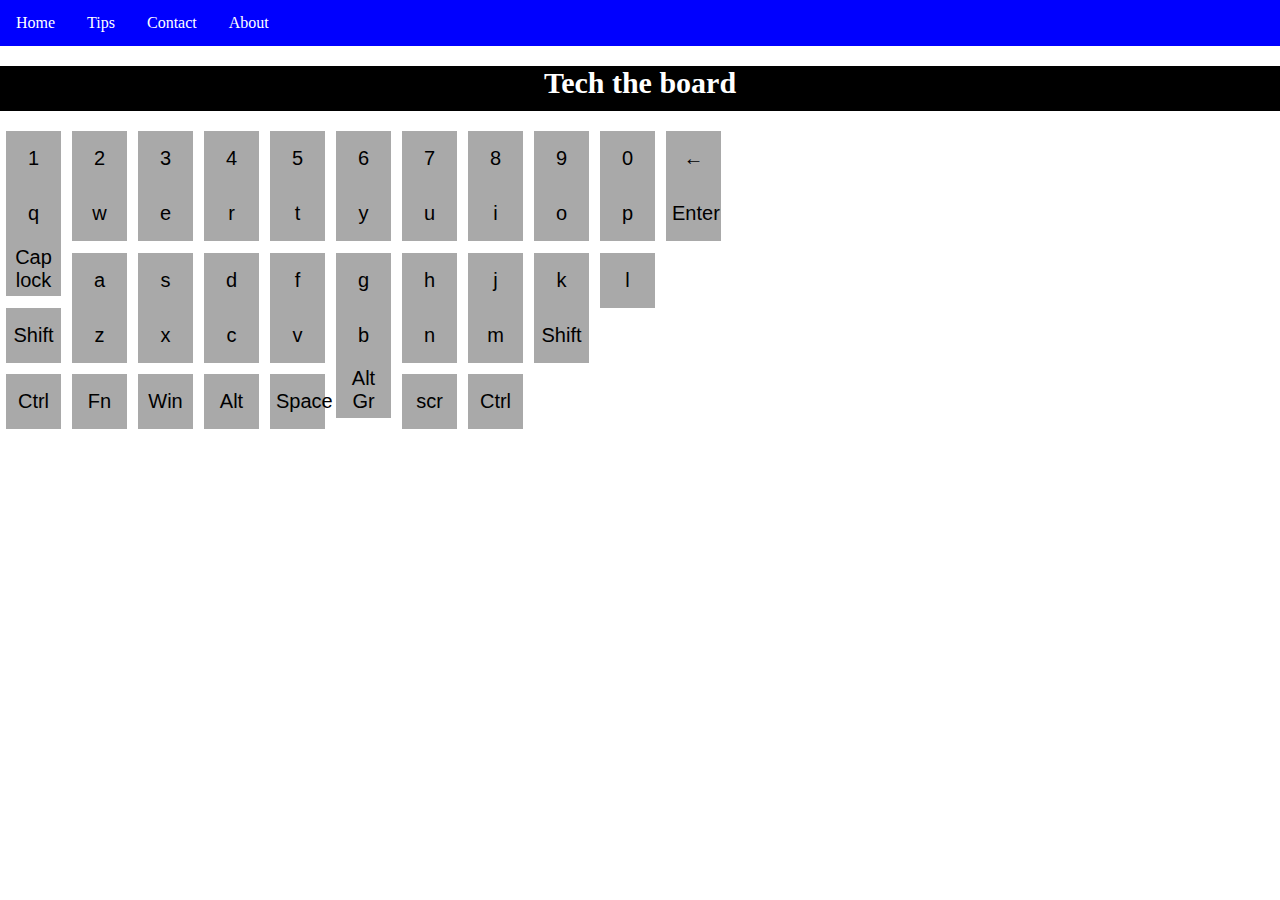
==== index.html @ a7e87354 "add" ====
<!DOCTYPE html>
<html lang="en">
<head>
  <meta charset="UTF-8">
  <title>Tech the keys</title>
  <link rel="stylesheet" href="tech%20the%20board.css">
  <script src="tech%20the%20board.js"></script>

</head>
<body>

<ul>
  <li><a href="#section1">Home</a></li>
  <li><a href="tips">Tips</a></li>
  <li><a href="contact">Contact</a></li>
  <li><a href="about">About</a></li>
</ul>

<h1>Tech the board</h1>

<div class="keyboard">
  <div class="row-1">
    <button>1</button>
    <button>2</button>
    <button>3</button>
    <button>4</button>
    <button>5</button>
    <button>6</button>
    <button>7</button>
    <button>8</button>
    <button>9</button>
    <button>0</button>
    <button class="delete">&#8592</button>
  </div>
  <div class="row-2">
    <button>q</button>
    <button>w</button>
    <button>e</button>
    <button>r</button>
    <button>t</button>
    <button>y</button>
    <button>u</button>
    <button>i</button>
    <button>o</button>
    <button>p</button>
    <button class="Enter">Enter</button>
  </div>
  <div class="row-3">
    <button class="Cap Lock">Cap lock</button>
    <button>a</button>
    <button>s</button>
    <button>d</button>
    <button>f</button>
    <button>g</button>
    <button>h</button>
    <button>j</button>
    <button>k</button>
    <button>l</button>
  </div>
  <div class="row-4">
    <button class="Shift1">Shift</button>
    <button>z</button>
    <button>x</button>
    <button>c</button>
    <button>v</button>
    <button>b</button>
    <button>n</button>
    <button>m</button>
    <button class="Shift1">Shift</button>
  </div>
  <div class="row-4">
    <button class="Ctrl">Ctrl</button>
    <button>Fn</button>
    <button>Win</button>
    <button>Alt</button>
    <button class="Space">Space</button>
    <button>Alt Gr </button>
    <button>scr</button>
    <button>Ctrl</button>
  </div>


</div>



</body>
</html>
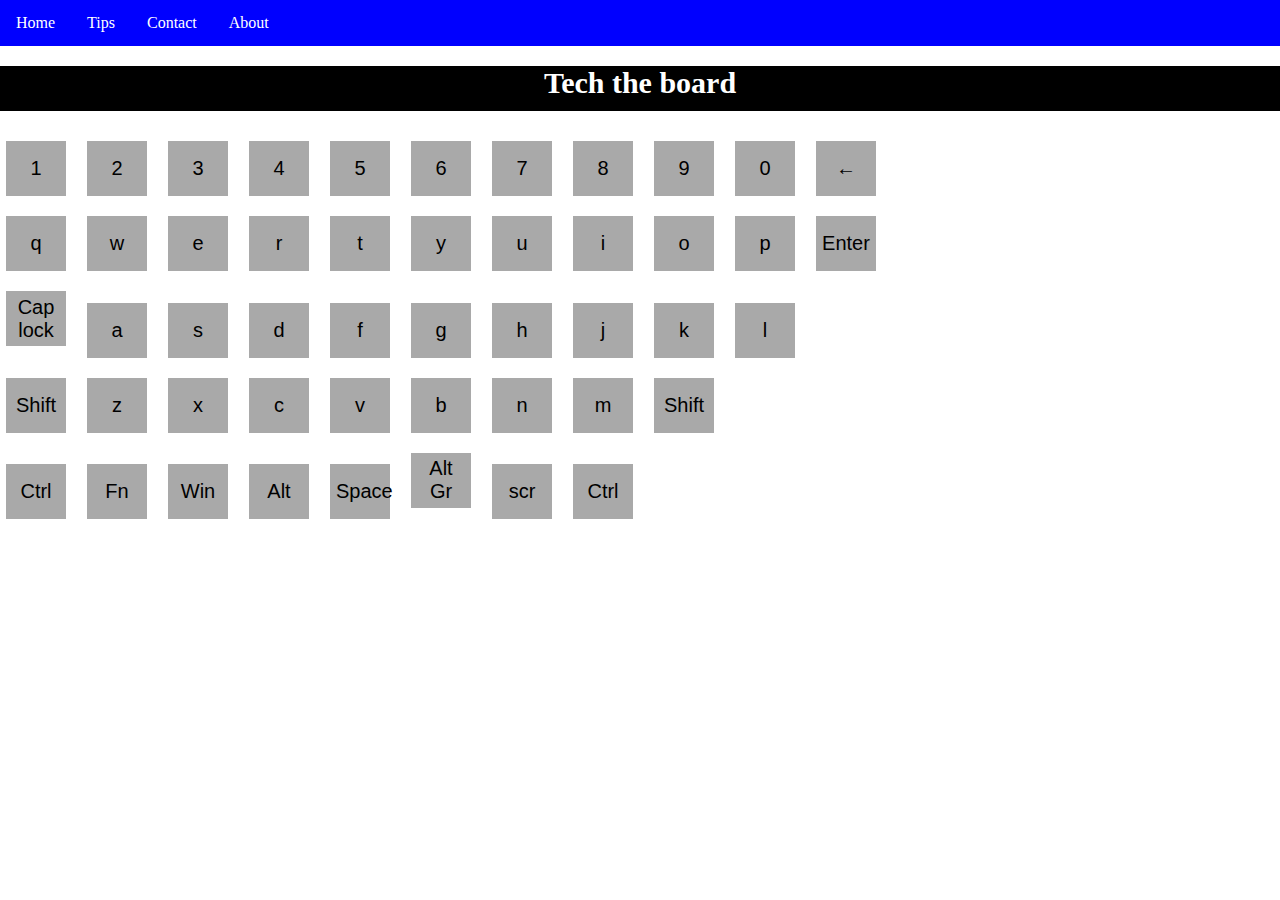
==== commit fcd6aa0b: "cap lock" ====
--- a/index.html
+++ b/index.html
@@ -68,7 +68,7 @@
     <button>m</button>
     <button class="Shift1">Shift</button>
   </div>
-  <div class="row-4">
+  <div class="row-5">
     <button class="Ctrl">Ctrl</button>
     <button>Fn</button>
     <button>Win</button>
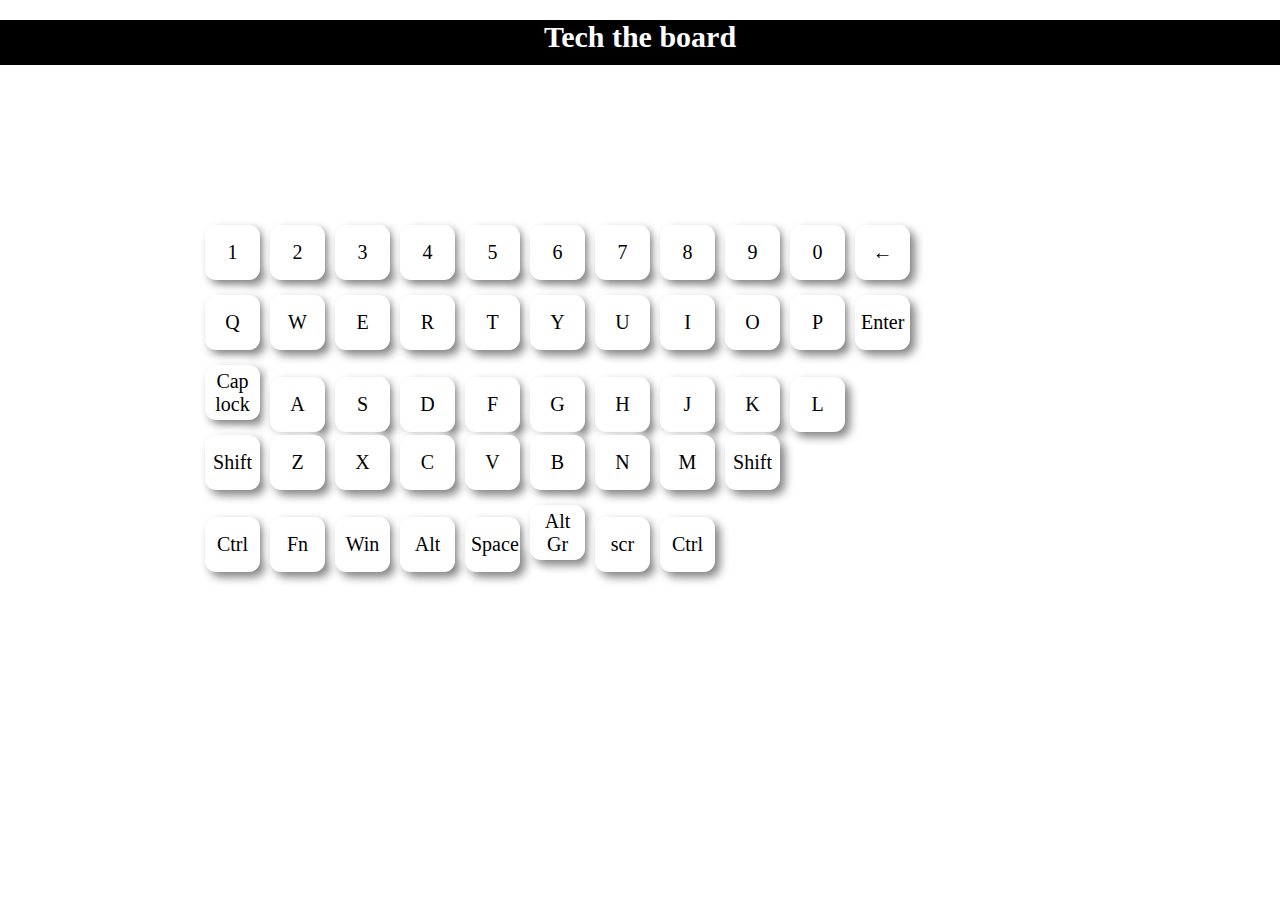
==== commit b3b60b59: "radius" ====
--- a/index.html
+++ b/index.html
@@ -9,17 +9,11 @@
 </head>
 <body>
 
-<ul>
-  <li><a href="#section1">Home</a></li>
-  <li><a href="tips">Tips</a></li>
-  <li><a href="contact">Contact</a></li>
-  <li><a href="about">About</a></li>
-</ul>
 
 <h1>Tech the board</h1>
 
 <div class="keyboard">
-  <div class="row-1">
+  <div class="row one">
     <button>1</button>
     <button>2</button>
     <button>3</button>
@@ -32,43 +26,43 @@
     <button>0</button>
     <button class="delete">&#8592</button>
   </div>
-  <div class="row-2">
-    <button>q</button>
-    <button>w</button>
-    <button>e</button>
-    <button>r</button>
-    <button>t</button>
-    <button>y</button>
-    <button>u</button>
-    <button>i</button>
-    <button>o</button>
-    <button>p</button>
+  <div class="row two">
+    <button>Q</button>
+    <button>W</button>
+    <button>E</button>
+    <button>R</button>
+    <button>T</button>
+    <button>Y</button>
+    <button>U</U></button>
+    <button>I</button>
+    <button>O</button>
+    <button>P</button>
     <button class="Enter">Enter</button>
   </div>
-  <div class="row-3">
+  <div class="row three">
     <button class="Cap Lock">Cap lock</button>
-    <button>a</button>
-    <button>s</button>
-    <button>d</button>
-    <button>f</button>
-    <button>g</button>
-    <button>h</button>
-    <button>j</button>
-    <button>k</button>
-    <button>l</button>
+    <button>A</button>
+    <button>S</button>
+    <button>D</button>
+    <button>F</button>
+    <button>G</button>
+    <button>H</button>
+    <button>J</button>
+    <button>K</button>
+    <button>L</button>
   </div>
-  <div class="row-4">
-    <button class="Shift1">Shift</button>
-    <button>z</button>
-    <button>x</button>
-    <button>c</button>
-    <button>v</button>
-    <button>b</button>
-    <button>n</button>
-    <button>m</button>
-    <button class="Shift1">Shift</button>
+  <div class="row four">
+    <button>Shift</button>
+    <button>Z</button>
+    <button>X</button>
+    <button>C</button>
+    <button>V</button>
+    <button>B</button>
+    <button>N</button>
+    <button>M</button>
+    <button>Shift</button>
   </div>
-  <div class="row-5">
+  <div class="row five">
     <button class="Ctrl">Ctrl</button>
     <button>Fn</button>
     <button>Win</button>
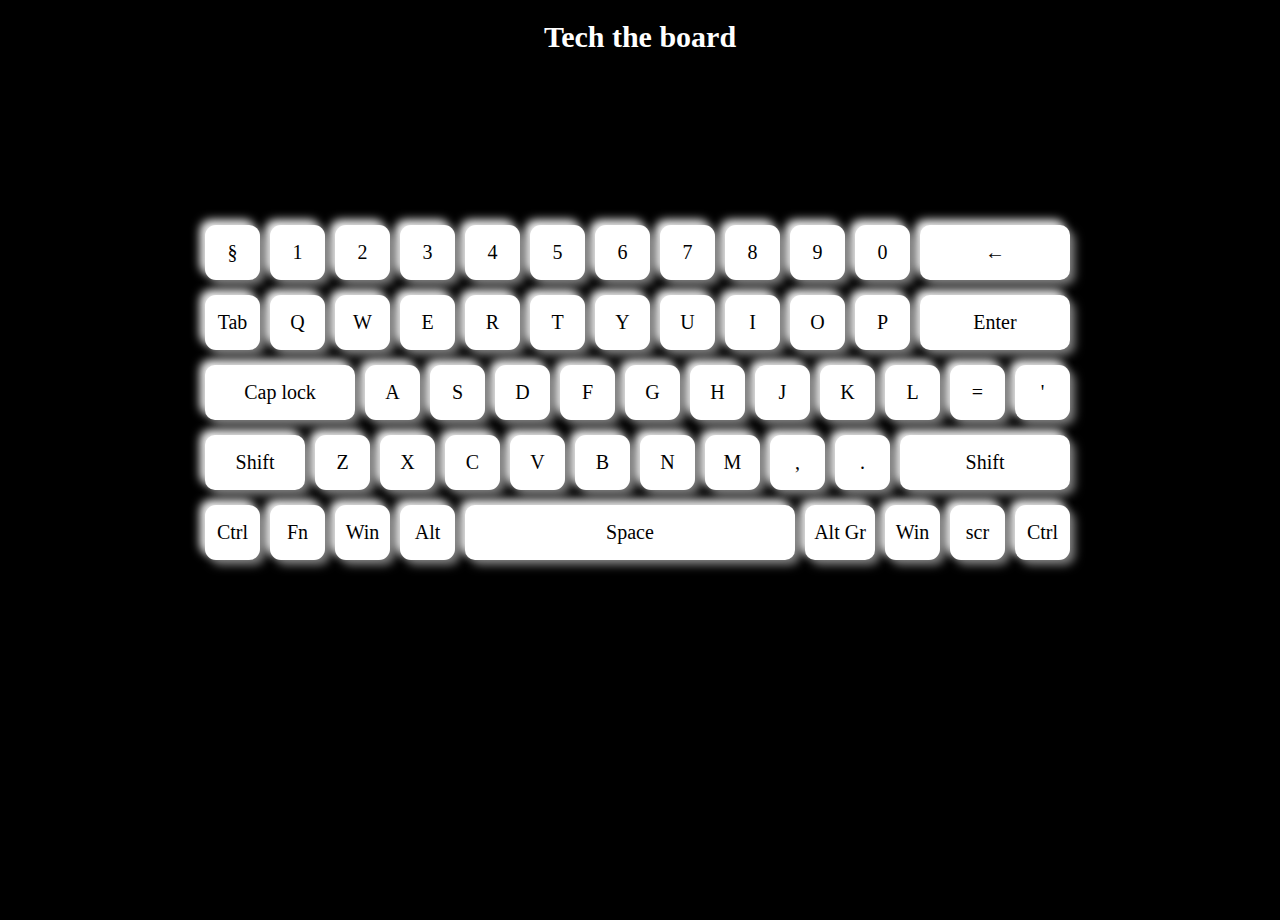
==== commit d4cb7304: "almost done" ====
--- a/index.html
+++ b/index.html
@@ -14,6 +14,7 @@
 
 <div class="keyboard">
   <div class="row one">
+    <button>§</button>
     <button>1</button>
     <button>2</button>
     <button>3</button>
@@ -27,6 +28,7 @@
     <button class="delete">&#8592</button>
   </div>
   <div class="row two">
+    <button class="Tab">Tab</button>
     <button>Q</button>
     <button>W</button>
     <button>E</button>
@@ -37,10 +39,10 @@
     <button>I</button>
     <button>O</button>
     <button>P</button>
-    <button class="Enter">Enter</button>
+    <button class="enter">Enter</button>
   </div>
   <div class="row three">
-    <button class="Cap Lock">Cap lock</button>
+    <button class="caplock">Cap lock</button>
     <button>A</button>
     <button>S</button>
     <button>D</button>
@@ -50,9 +52,11 @@
     <button>J</button>
     <button>K</button>
     <button>L</button>
+    <button>=</button>
+    <button>'</button>
   </div>
   <div class="row four">
-    <button>Shift</button>
+    <button class="shift">Shift</button>
     <button>Z</button>
     <button>X</button>
     <button>C</button>
@@ -60,7 +64,9 @@
     <button>B</button>
     <button>N</button>
     <button>M</button>
-    <button>Shift</button>
+    <button>,</button>
+    <button>.</button>
+    <button class="shift1">Shift</button>
   </div>
   <div class="row five">
     <button class="Ctrl">Ctrl</button>
@@ -68,7 +74,8 @@
     <button>Win</button>
     <button>Alt</button>
     <button class="Space">Space</button>
-    <button>Alt Gr </button>
+    <button class="alt">Alt Gr</button>
+    <button>Win</button>
     <button>scr</button>
     <button>Ctrl</button>
   </div>
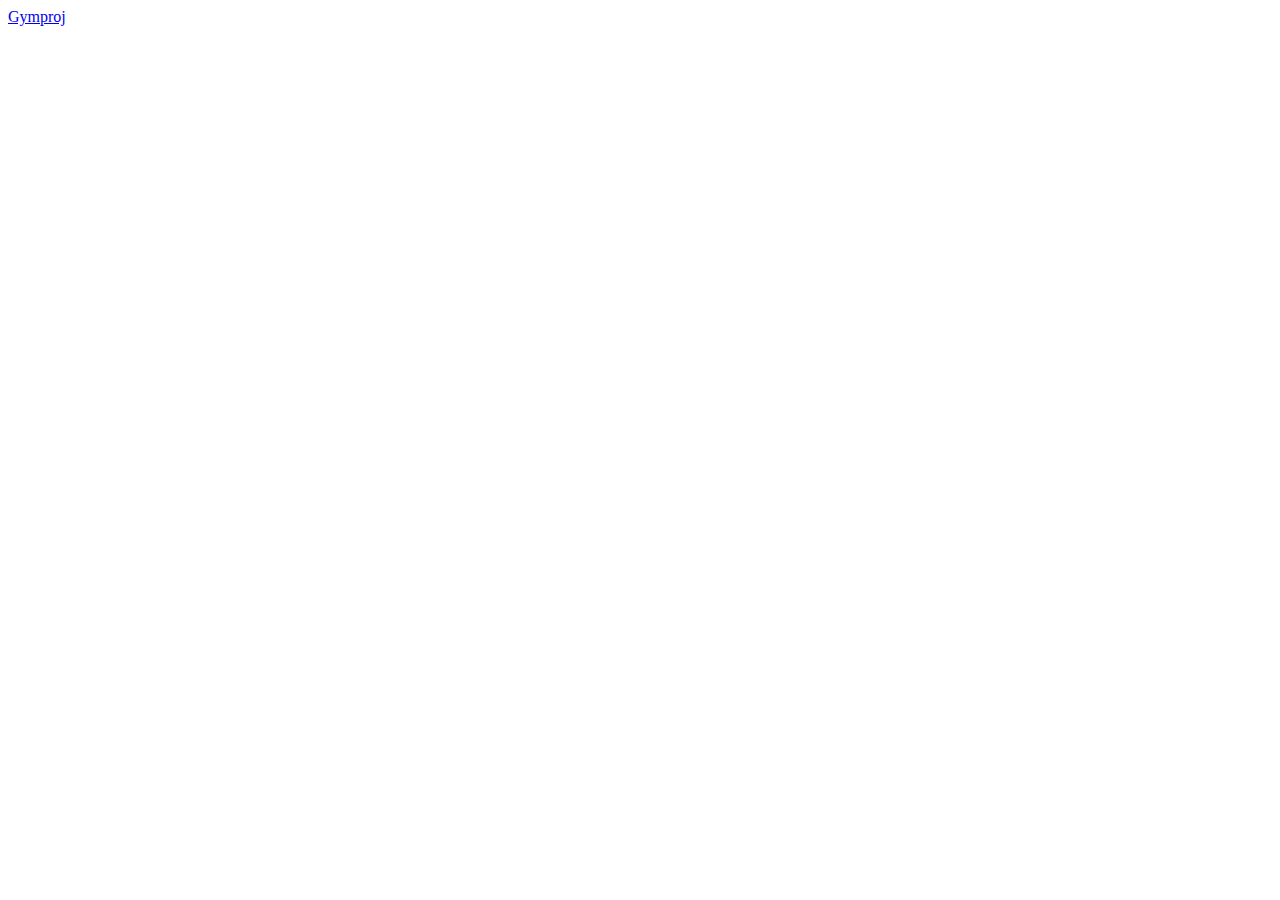
==== commit 8a70eb16: "gymprojekt" ====
--- a/index.html
+++ b/index.html
@@ -1,89 +1,12 @@
 <!DOCTYPE html>
 <html lang="en">
 <head>
-  <meta charset="UTF-8">
-  <title>Tech the keys</title>
-  <link rel="stylesheet" href="tech%20the%20board.css">
-  <script src="tech%20the%20board.js"></script>
-
+    <meta charset="UTF-8">
+    <meta http-equiv="X-UA-Compatible" content="IE=edge">
+    <meta name="viewport" content="width=device-width, initial-scale=1.0">
+    <title>Document</title>
 </head>
 <body>
-
-
-<h1>Tech the board</h1>
-
-<div class="keyboard">
-  <div class="row one">
-    <button>§</button>
-    <button>1</button>
-    <button>2</button>
-    <button>3</button>
-    <button>4</button>
-    <button>5</button>
-    <button>6</button>
-    <button>7</button>
-    <button>8</button>
-    <button>9</button>
-    <button>0</button>
-    <button class="delete">&#8592</button>
-  </div>
-  <div class="row two">
-    <button class="Tab">Tab</button>
-    <button>Q</button>
-    <button>W</button>
-    <button>E</button>
-    <button>R</button>
-    <button>T</button>
-    <button>Y</button>
-    <button>U</U></button>
-    <button>I</button>
-    <button>O</button>
-    <button>P</button>
-    <button class="enter">Enter</button>
-  </div>
-  <div class="row three">
-    <button class="caplock">Cap lock</button>
-    <button>A</button>
-    <button>S</button>
-    <button>D</button>
-    <button>F</button>
-    <button>G</button>
-    <button>H</button>
-    <button>J</button>
-    <button>K</button>
-    <button>L</button>
-    <button>=</button>
-    <button>'</button>
-  </div>
-  <div class="row four">
-    <button class="shift">Shift</button>
-    <button>Z</button>
-    <button>X</button>
-    <button>C</button>
-    <button>V</button>
-    <button>B</button>
-    <button>N</button>
-    <button>M</button>
-    <button>,</button>
-    <button>.</button>
-    <button class="shift1">Shift</button>
-  </div>
-  <div class="row five">
-    <button class="Ctrl">Ctrl</button>
-    <button>Fn</button>
-    <button>Win</button>
-    <button>Alt</button>
-    <button class="Space">Space</button>
-    <button class="alt">Alt Gr</button>
-    <button>Win</button>
-    <button>scr</button>
-    <button>Ctrl</button>
-  </div>
-
-
-</div>
-
-
-
+    <a href="gymprojekt/gymproject.html" target="_blank" rel="noopener noreferrer">Gymproj</a>
 </body>
 </html>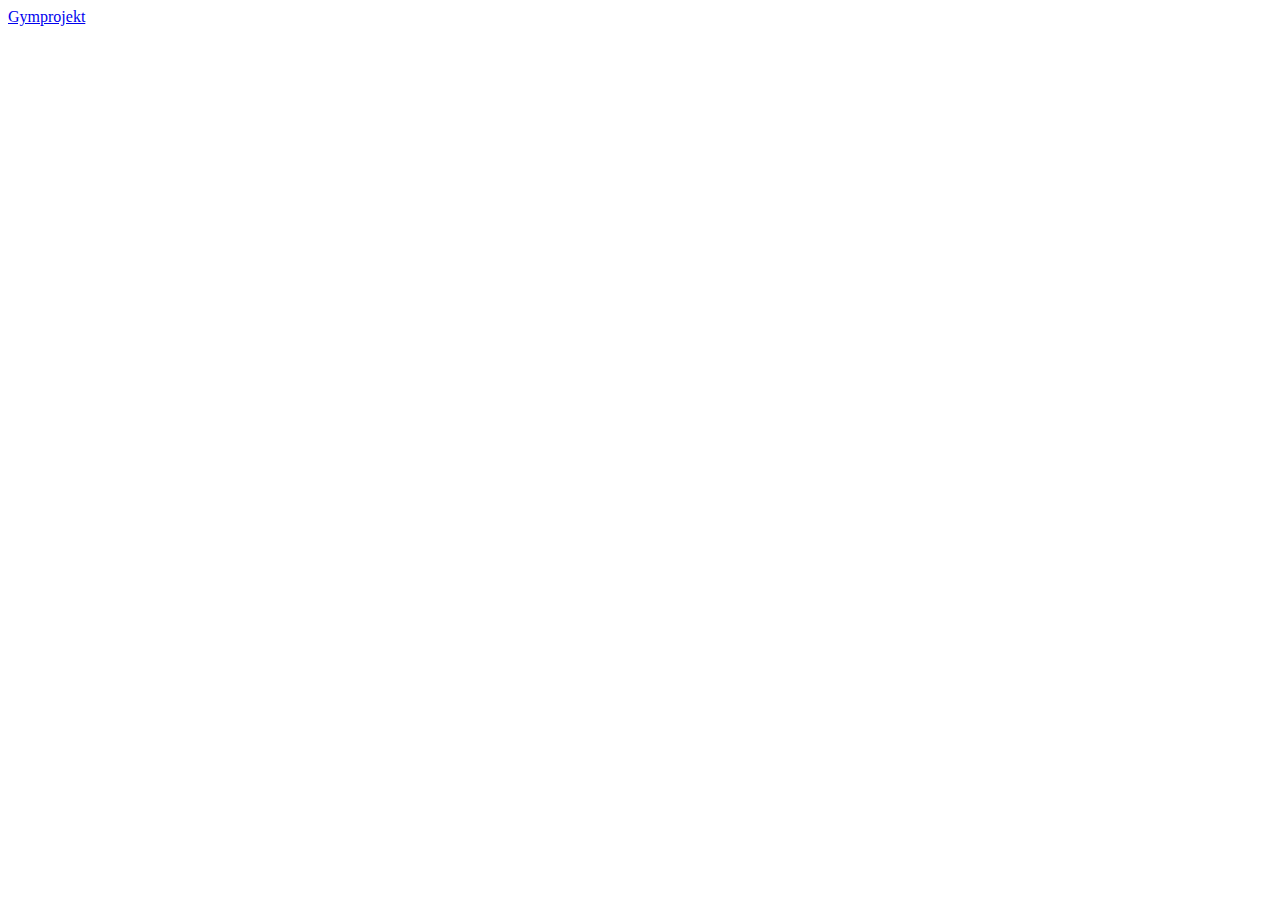
==== commit 5266e4e5: "board" ====
--- a/index.html
+++ b/index.html
@@ -7,6 +7,6 @@
     <title>Document</title>
 </head>
 <body>
-    <a href="gymprojekt/gymproject.html" target="_blank" rel="noopener noreferrer">Gymproj</a>
+    <a href="gymprojekt/gymproject.html" target="_blank" rel="noopener noreferrer">Gymprojekt</a>
 </body>
 </html>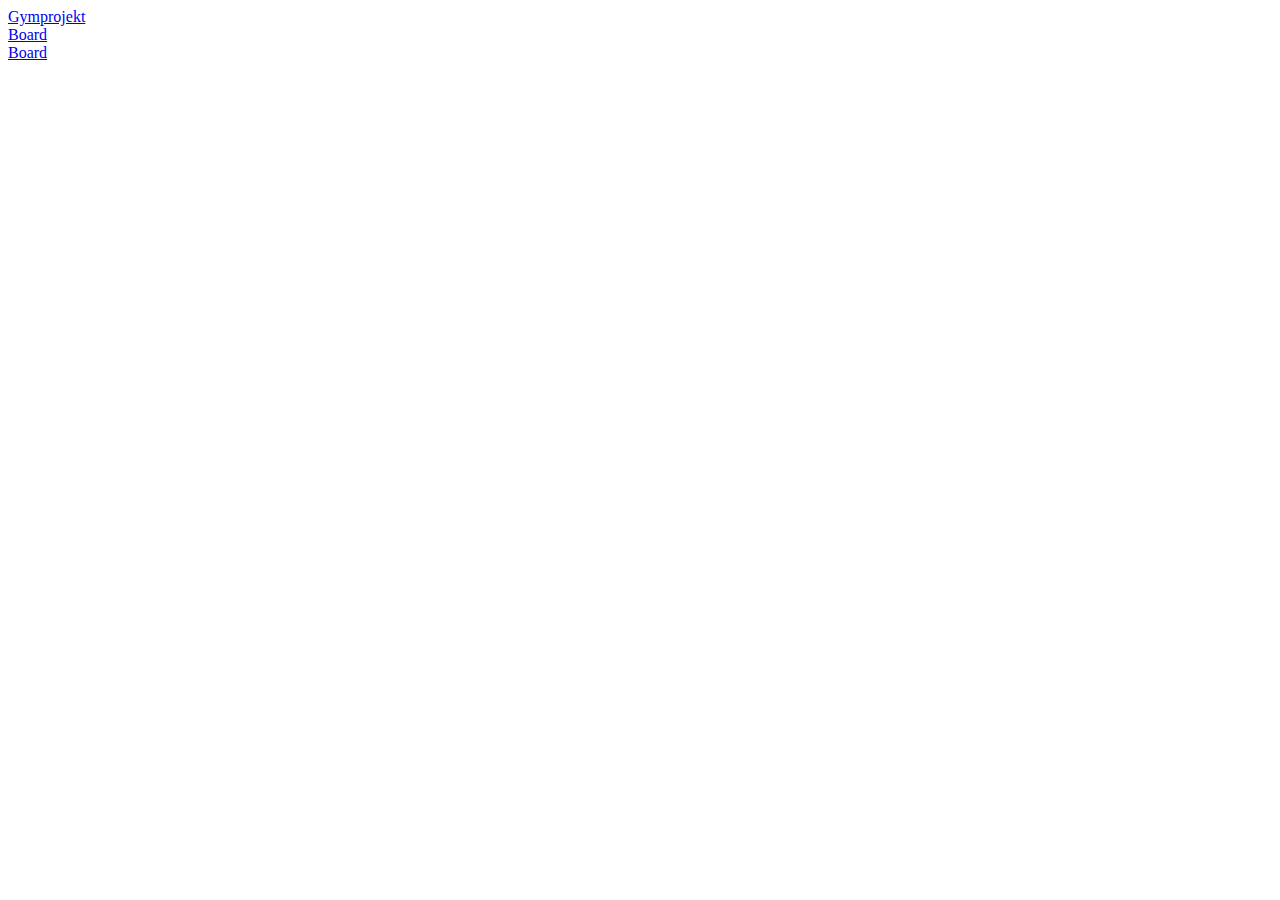
==== commit b7135dce: "nem" ====
--- a/index.html
+++ b/index.html
@@ -8,5 +8,11 @@
 </head>
 <body>
     <a href="gymprojekt/gymproject.html" target="_blank" rel="noopener noreferrer">Gymprojekt</a>
+    <br>
+    <a href="board/index.html" target="_blank" rel="noopener noreferrer">Board</a>
+    <br>
+    <a href="nem/index.html" target="_blank" rel="noopener noreferrer">Board</a>
+    
+
 </body>
 </html>